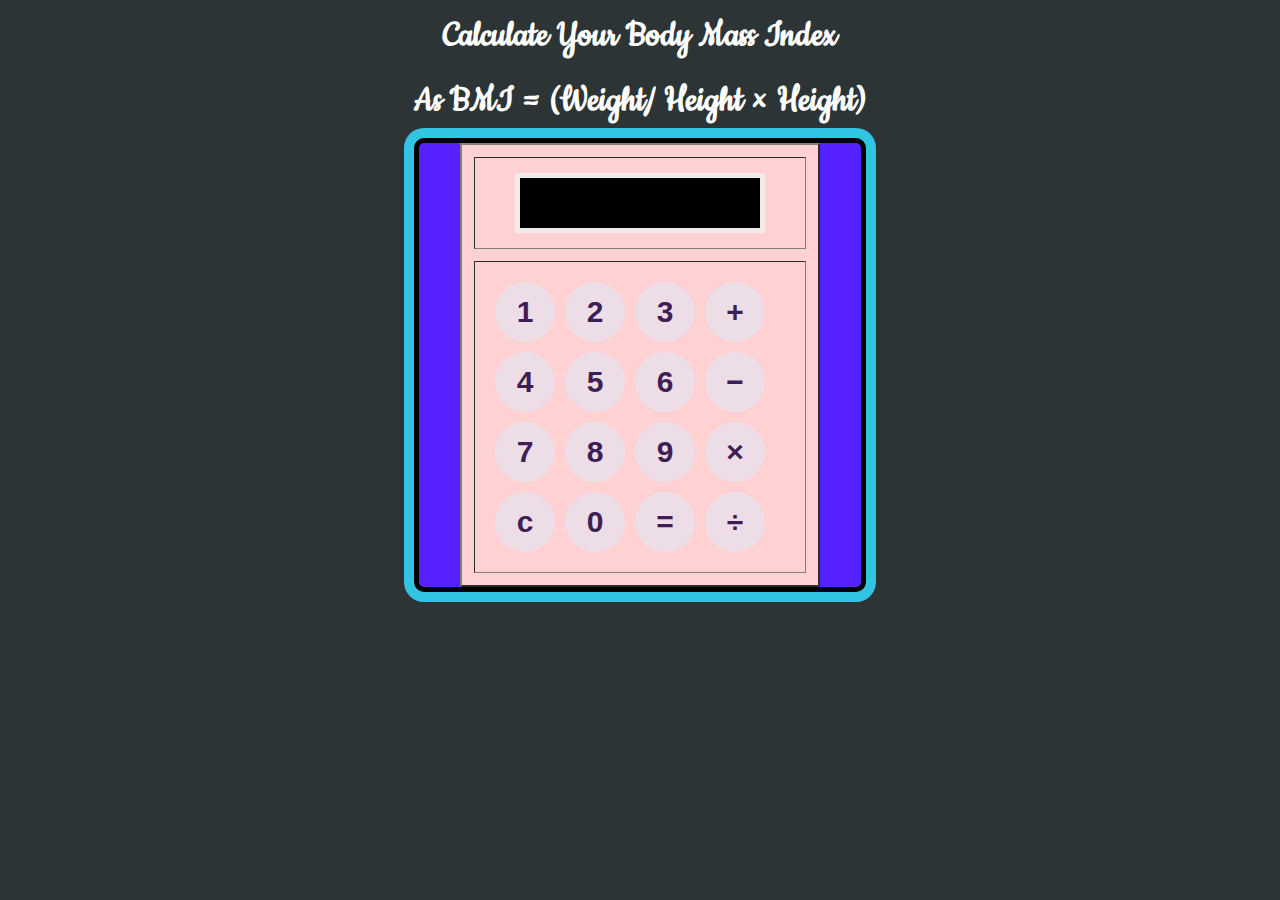
==== bmi.html @ 43338a11 "contribution added" ====
<! DOCTYPE html>  
<html>  
    <head>  
    <meta charset="utf-8">  
    <title>  
         Calculator using HTML Example  
    </title>  
    <link href="https://fonts.googleapis.com/css2?family=Cookie&display=swap" rel="stylesheet">  
    <!-- CSS property to create interactive  
        calculator interface -->  
    <style>  
    html {  
  height: 100vh;  
  display: flex;  
  align-items: center;  
  justify-content: center;  
  background-color: #2d3436;  
  background-image: linear-gradient(315deg, #8433A0 17%, #FFAC33 74%); 

background-image: url('https://wallpaperaccess.com/full/834264.jpg'); 

  font-family: 'Cookie', cursive;  
}  
.title {  
margin-bottom: 10px;  
padding: 5px 0;  
font-size: 40px;  
font-weight: bold;  
text-align: center;  
color: white;  
font-family: 'Cookie', cursive;  
}  
input[type=button] {  
  width: 60px;  
  height: 60px;  
  float: left;  
  padding: 0;  
  margin: 5px;  
  box-sizing: border-box;  
  background: #eddde7;
border: none;  
  font-size: 30px;  
  line-height: 30px;  
  border-radius: 50%;  
  font-weight: 700;  
  color: #3F1E55;  
  cursor: pointer;    
}  
input[type=text] {  
  width: 250px;  
  height: 60px;  
  float: left;  
  padding: 0;  
  box-sizing: border-box;  
  border: none;  
  background: none;  
  color: rgb(254, 250, 250);  
  text-align: right;  
  font-weight: 700;  
  font-size: 60px;  
  line-height: 60px;  
  margin: 0 25px;  
  }  
.calculator {  
  background-color: #5521ff;  
  box-shadow: 0px 0px 0px 10px rgb(49, 197, 227);  
  border: 5px solid black;  
  border-radius: 10px;  

}  
#display {  
  height: 60px;  
  width: 250px;
  text-align: right;  
  background-color: black;  
  border: 5px solid rgb(240, 234, 234);  
  font-size: 30px;  
  padding-right: 10px;
  left: 0px;  
  top: 0px;  
  color: rgb(247, 240, 240);  
}  
.btnTop {  
  color: white;  
  background-color: #c79c9c;  
  font-size: 14px;  
  margin: auto;  
  width: 50px;  
  height: 25px;  
}  




@media (max-width: 470px)
{

#Titleid{
  font-size: 19px;
  font-style: oblique;
  padding-bottom: 30px;
  padding-top: 10px;
  font-family: 'Lucida Sans', 'Lucida Sans Regular', 'Lucida Grande', 'Lucida Sans Unicode', Geneva, Verdana, sans-serif;
}
#display{
  width: 250px;
  height: 60px;  
  text-align: right;  
  background-color: rgb(26, 1, 1);  
  border: 5px solid rgb(240, 234, 234);  
  font-size: 30px;  
  padding: 0px;
  
  color: rgb(247, 240, 240);  
}
#calcTable{
  width: 50px;
}
#td-id{
 
  padding-top: 5px;
  padding-bottom: 5px;
  padding-right: 0px;
  
}
#td-id-display{
 
 padding-left: 0px;
 padding-right: 0px;
 
}



}

    </style>  
</head>  
<body>  
   
    <div id="Titleid" class = "title"  align="center">  
        Calculate Your Body Mass Index

    </div> 
  <div  id="Titleid" class = "title"  align="center">  
    
	As BMI = (Weight/ Height × Height)
    </div>     
    <form name="Calculator" class = "calculator" >  
<table id="calcTable" border="2" align="center" cellpadding="15" cellspacing="12" bgcolor="#ffd1d3">  
<tr id="tr-id">  
<td id="td-id-display">  
<input type="text" name="Input" Size="35" class="Display" id="display">  
<br>  
</td>  
</tr>  
<tr id="tr-id">  
<td id="td-id">  
<input type="button" name = "one" style="font-size:30px" value=" 1 " OnClick="Calculator.Input.value += '1'">  
<input type="button" name = "two" style = "font-size:30px" value=" 2 " OnCLick="Calculator.Input.value += '2'">  
<input type="button" name = "three" style="font-size:30px" value=" 3 " OnClick="Calculator.Input.value += '3'">  
<input type="button" name="add" class ="btnTop" style="font-size:30px" value=" + " OnClick="Calculator.Input.value += ' + '">  
<br>  
<input type="button" name = "four" style="font-size:30px" value=" 4 " OnClick="Calculator.Input.value += '4'">  
<input type="button" name = "five" style="font-size:30px" value=" 5 " OnCLick="Calculator.Input.value += '5'">  
<input type="button" name = "six" style="font-size:30px" value=" 6 " OnClick="Calculator.Input.value += '6'">  
<input type="button" name = "minus" style="font-size:30px" value=" − " OnClick="Calculator.Input.value += ' - '">  
<br>  
<input type="button" name = "seven" style="font-size:30px" value=" 7 " OnClick="Calculator.Input.value += '7'">  
<input type="button" name = "eight" style="font-size:30px" value=" 8 " OnCLick="Calculator.Input.value += '8'">  
<input type="button" name = "nine" style="font-size:30px" value=" 9 " OnClick="Calculator.Input.value += '9'">  
<input type="button" name = "mul" style="font-size:30px" value=" × "   
OnClick="Calculator.Input.value += ' × '">  
<br>  
<input type="button" name = "clear" style="font-size:30px" value=" c " OnClick="Calculator.Input.value = ''">  
<input type="button" name="zero" style="font-size:30px" value=" 0 " OnClick="Calculator.Input.value += '0'">  
<input type="button" name="DoIt" style="font-size:30px" value=" = " OnClick="Calculator.Input.value = eval(Calculator.Input.value)">  
<input type="button" name="div" style="font-size:30px" value=" ÷ " OnClick="Calculator.Input.value += ' ÷ '">  
<br>  
</td>  
  
</tr>  
</table>  
</form>  
</body>  
</html>
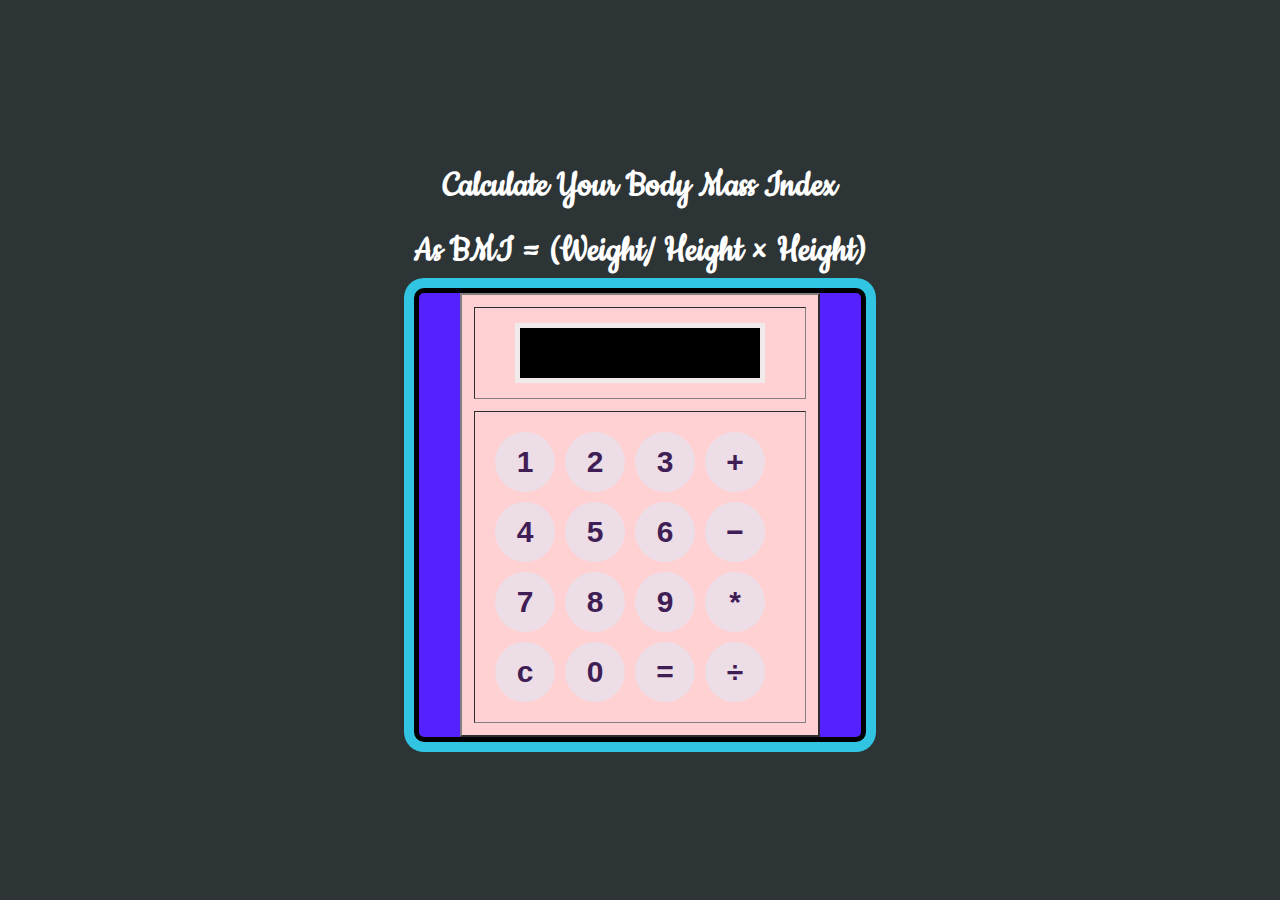
==== commit 68d5fc29: "Merge branch 'main' into main" ====
--- a/bmi.html
+++ b/bmi.html
@@ -1,4 +1,4 @@
-<! DOCTYPE html>  
+<!DOCTYPE html>  
 <html>  
     <head>  
     <meta charset="utf-8">  
@@ -16,9 +16,7 @@
   justify-content: center;  
   background-color: #2d3436;  
   background-image: linear-gradient(315deg, #8433A0 17%, #FFAC33 74%); 
-
-background-image: url('https://wallpaperaccess.com/full/834264.jpg'); 
-
+  background-image: url('https://wallpaperaccess.com/full/834264.jpg'); 
   font-family: 'Cookie', cursive;  
 }  
 .title {  
@@ -169,8 +167,7 @@
 <input type="button" name = "seven" style="font-size:30px" value=" 7 " OnClick="Calculator.Input.value += '7'">  
 <input type="button" name = "eight" style="font-size:30px" value=" 8 " OnCLick="Calculator.Input.value += '8'">  
 <input type="button" name = "nine" style="font-size:30px" value=" 9 " OnClick="Calculator.Input.value += '9'">  
-<input type="button" name = "mul" style="font-size:30px" value=" × "   
-OnClick="Calculator.Input.value += ' × '">  
+<input type="button" name = "mul" style="font-size:30px" value=" * "  OnClick="Calculator.Input.value += ' * '">  
 <br>  
 <input type="button" name = "clear" style="font-size:30px" value=" c " OnClick="Calculator.Input.value = ''">  
 <input type="button" name="zero" style="font-size:30px" value=" 0 " OnClick="Calculator.Input.value += '0'">  
